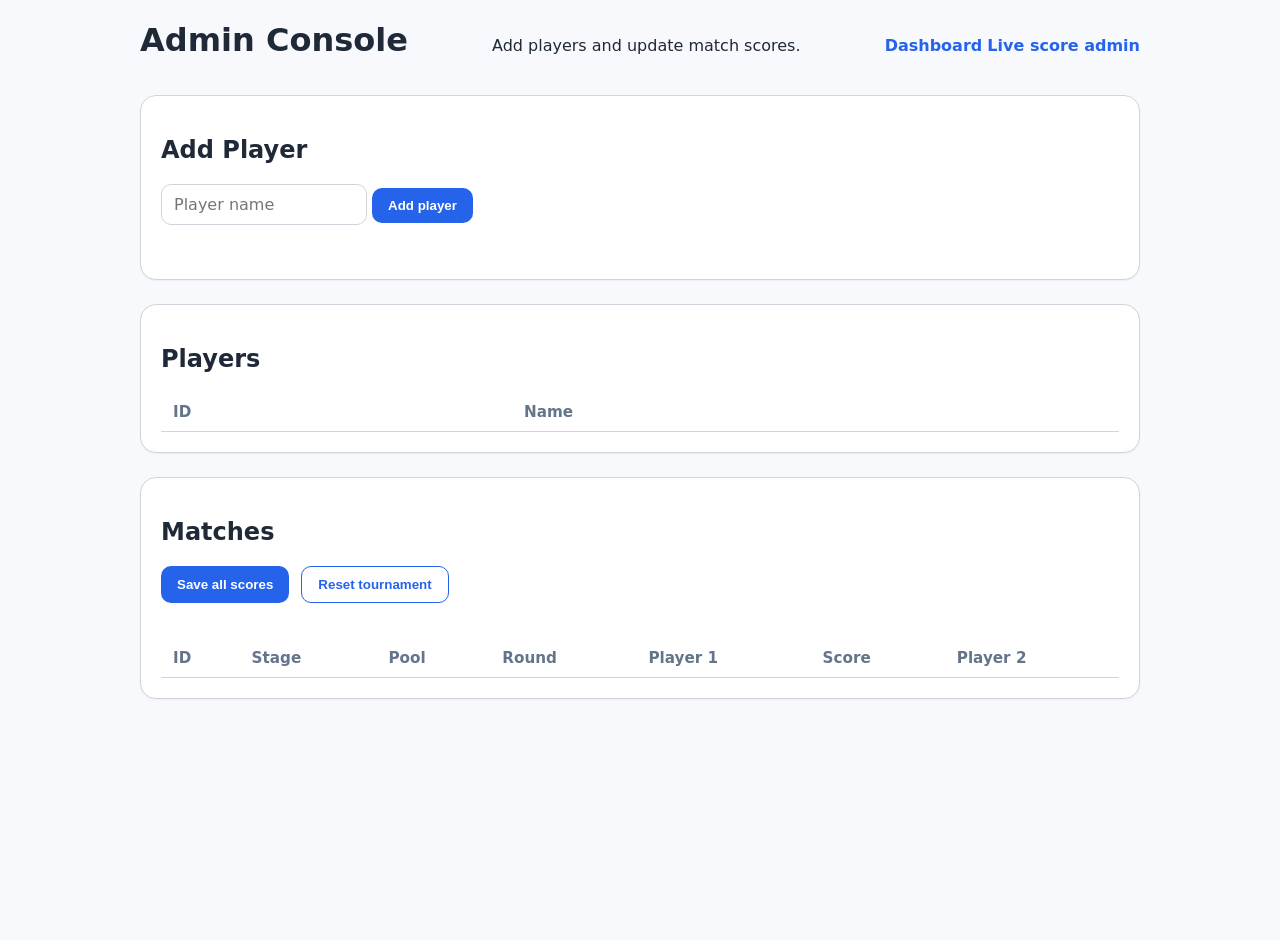
==== static/admin.html @ dbb64b6c "initial commit" ====
<!DOCTYPE html>
<html lang="en">

<head>
    <meta charset="UTF-8" />
    <meta name="viewport" content="width=device-width, initial-scale=1.0" />
    <title>Admin - Table Tennis Tournament</title>
    <link rel="stylesheet" href="/static/style.css" />
</head>

<body data-page="admin">
    <div class="page">
        <header>
            <h1>Admin Console</h1>
            <p>Add players and update match scores.</p>
            <nav>
                <a href="/">Dashboard</a>
                <a href="/admin-live">Live score admin</a>
            </nav>
        </header>

        <section class="card">
            <h2>Add Player</h2>
            <form id="player-form">
                <input id="player-name" type="text" placeholder="Player name" required />
                <button type="submit">Add player</button>
            </form>
            <div id="player-feedback" class="feedback"></div>
        </section>

        <section class="card">
            <h2>Players</h2>
            <div class="table-container">
                <table id="players-table">
                    <thead>
                        <tr>
                            <th>ID</th>
                            <th>Name</th>
                        </tr>
                    </thead>
                    <tbody></tbody>
                </table>
            </div>
        </section>

        <section class="card">
            <h2>Matches</h2>
            <div class="admin-actions">
                <button id="save-all-scores">Save all scores</button>
                <button id="reset-tournament" class="secondary">Reset tournament</button>
            </div>
            <div id="match-feedback" class="feedback"></div>
            <div class="table-container">
                <table id="matches-table">
                    <thead>
                        <tr>
                            <th>ID</th>
                            <th>Stage</th>
                            <th>Pool</th>
                            <th>Round</th>
                            <th>Player 1</th>
                            <th>Score</th>
                            <th>Player 2</th>
                        </tr>
                    </thead>
                    <tbody></tbody>
                </table>
            </div>
        </section>
    </div>
    <script src="/static/app.js"></script>
</body>

</html>
---- static/style.css ----
:root {
    --bg: #f7f9fc;
    --card: #ffffff;
    --text: #1f2937;
    --muted: #64748b;
    --border: #d1d5db;
    --accent: #2563eb;
    --success: #16a34a;
    --danger: #dc2626;
}

body {
    margin: 0;
    font-family: Inter, system-ui, sans-serif;
    background: var(--bg);
    color: var(--text);
}

.page {
    max-width: 1000px;
    margin: 0 auto;
    padding: 20px;
    min-height: 100vh;
}

header {
    display: flex;
    flex-wrap: wrap;
    align-items: baseline;
    justify-content: space-between;
    gap: 16px;
    margin-bottom: 24px;
}

header h1 {
    margin: 0;
}

nav a {
    color: var(--accent);
    text-decoration: none;
    font-weight: 600;
}

.card {
    background: var(--card);
    border: 1px solid var(--border);
    border-radius: 16px;
    box-shadow: 0 1px 2px rgb(15 23 42 / 0.05);
    padding: 20px;
    margin-bottom: 24px;
}

.summary {
    display: grid;
    grid-template-columns: repeat(2, minmax(0, 1fr));
    gap: 20px;
}

table {
    width: 100%;
    min-width: 640px;
    border-collapse: collapse;
}

.table-container {
    width: 100%;
    overflow-x: auto;
}

thead th {
    text-align: left;
    padding: 10px 12px;
    font-size: 0.95rem;
    color: var(--muted);
    border-bottom: 1px solid var(--border);
}

tbody tr td {
    padding: 10px 12px;
    border-bottom: 1px solid #f1f5f9;
}

input[type="text"],
input[type="number"] {
    width: 100%;
    max-width: 180px;
    padding: 10px 12px;
    border: 1px solid var(--border);
    border-radius: 10px;
    font: inherit;
}

.current-match-card {
    display: grid;
    gap: 16px;
}

.score-board {
    display: grid;
    grid-template-columns: repeat(2, minmax(0, 1fr));
    gap: 14px;
}

.player-score {
    background: #f8fbff;
    border: 1px solid #dbeafe;
    border-radius: 18px;
    padding: 18px;
    text-align: center;
}

.player-score span {
    display: block;
    margin-bottom: 8px;
    color: var(--muted);
}

.player-score strong {
    display: block;
    font-size: 2rem;
    margin-bottom: 10px;
}

.score-controls {
    display: flex;
    justify-content: center;
    gap: 10px;
    flex-wrap: wrap;
}

.score-controls button {
    min-width: 48px;
    padding: 10px 14px;
}

.match-meta {
    color: var(--muted);
    font-size: 0.95rem;
}

.match-title {
    font-size: 1.2rem;
    font-weight: 700;
}

.match-status {
    color: var(--accent);
    font-weight: 600;
}

body[data-page="live-score"] {
    margin: 0;
    background: #07152b;
    color: #ffffff;
}

body[data-page="live-score"] .page {
    max-width: none;
    min-height: 100vh;
    padding: 0;
    display: flex;
    align-items: center;
    justify-content: center;
}

body[data-page="live-score"] .live-score-card {
    width: 100%;
    padding: 0;
    box-shadow: none;
    border: none;
    background: transparent;
}

body[data-page="live-score"] .live-score-display {
    display: grid;
    gap: 1rem;
    align-items: center;
    justify-items: center;
    padding: 2rem;
}

body[data-page="live-score"] .live-score-title {
    font-size: clamp(3rem, 6vw, 6rem);
    text-align: center;
    letter-spacing: 0.08em;
    line-height: 1.1;
}

body[data-page="live-score"] .live-score-score {
    font-size: clamp(4rem, 10vw, 10rem);
    font-weight: 800;
    text-align: center;
}

body[data-page="live-score"] .empty {
    font-size: clamp(2rem, 4vw, 4rem);
    text-align: center;
    padding: 1rem;
}

body[data-page="live-score"] header,
body[data-page="live-score"] nav {
    display: none;
}

button {
    padding: 10px 16px;
    border: none;
    border-radius: 10px;
    background: var(--accent);
    color: white;
    font-weight: 600;
    cursor: pointer;
}

button:hover {
    opacity: 0.95;
}

.admin-actions {
    display: flex;
    flex-wrap: wrap;
    gap: 12px;
    margin-bottom: 14px;
}

button.secondary {
    background: transparent;
    color: var(--accent);
    border: 1px solid var(--accent);
}

.feedback {
    margin-top: 12px;
    min-height: 1.4rem;
}

.feedback.success {
    color: var(--success);
}

.feedback.error {
    color: var(--danger);
}

.match-card {
    padding: 14px 18px;
    border: 1px solid var(--border);
    border-radius: 12px;
    margin-bottom: 12px;
    background: #fafbff;
}

.score {
    font-weight: 700;
}

.empty {
    color: var(--muted);
}

@media (max-width: 850px) {
    .summary {
        grid-template-columns: 1fr;
    }
}

@media (max-width: 720px) {
    header {
        align-items: flex-start;
    }

    .admin-actions {
        flex-direction: column;
        align-items: stretch;
    }

    .table-container {
        overflow-x: auto;
    }

    .score-board {
        grid-template-columns: 1fr;
    }

    .player-score {
        padding: 16px;
    }

    input[type="number"] {
        max-width: 100%;
    }

    button {
        width: 100%;
    }
}
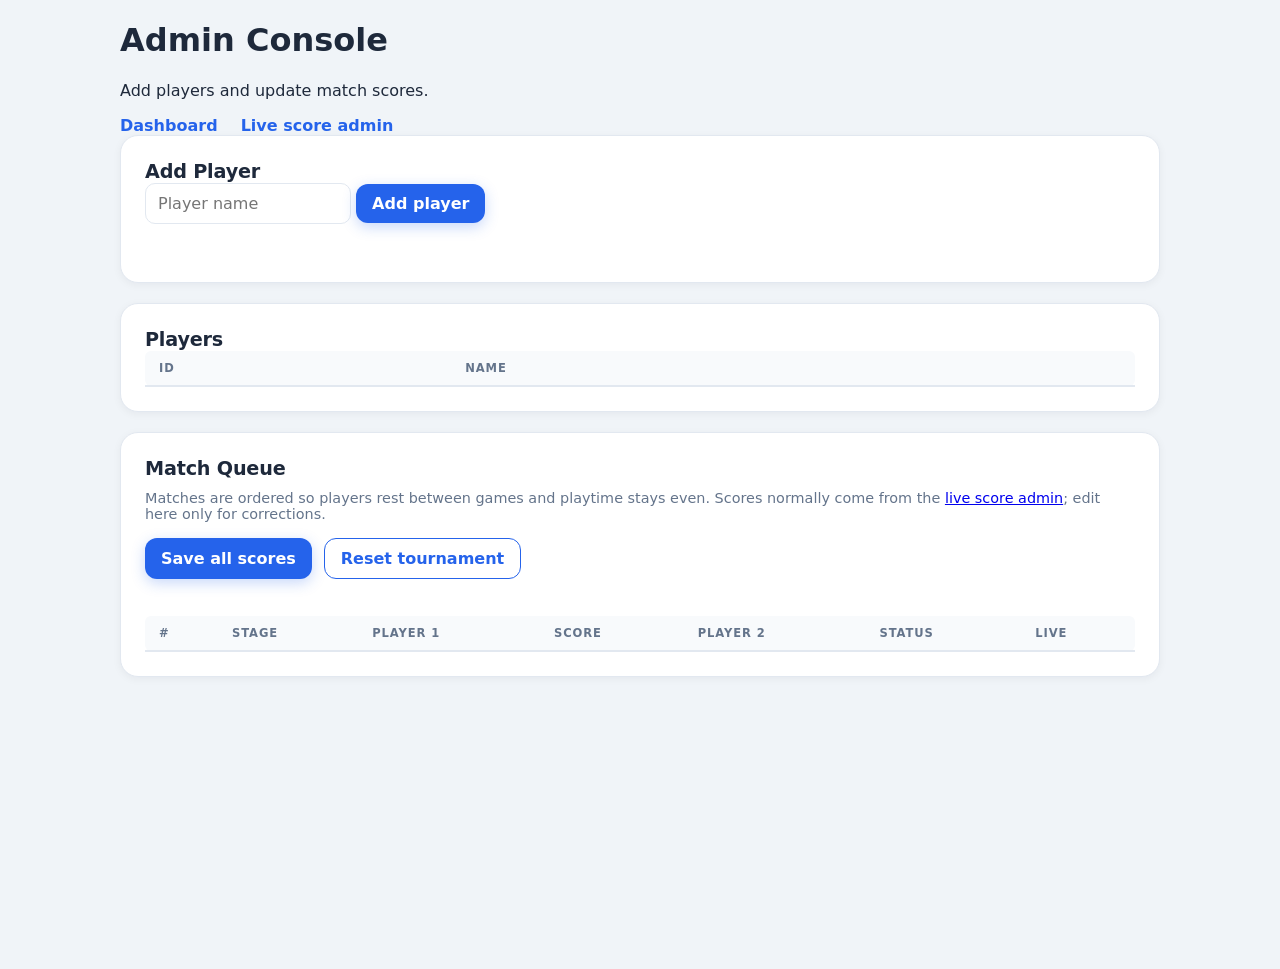
==== commit 84bd2426: "Claude Fable!" ====
--- a/static/admin.html
+++ b/static/admin.html
@@ -36,6 +36,7 @@
                         <tr>
                             <th>ID</th>
                             <th>Name</th>
+                            <th></th>
                         </tr>
                     </thead>
                     <tbody></tbody>
@@ -44,7 +45,8 @@
         </section>
 
         <section class="card">
-            <h2>Matches</h2>
+            <h2>Match Queue</h2>
+            <p class="section-help">Matches are ordered so players rest between games and playtime stays even. Scores normally come from the <a href="/admin-live">live score admin</a>; edit here only for corrections.</p>
             <div class="admin-actions">
                 <button id="save-all-scores">Save all scores</button>
                 <button id="reset-tournament" class="secondary">Reset tournament</button>
@@ -54,13 +56,13 @@
                 <table id="matches-table">
                     <thead>
                         <tr>
-                            <th>ID</th>
+                            <th>#</th>
                             <th>Stage</th>
-                            <th>Pool</th>
-                            <th>Round</th>
                             <th>Player 1</th>
                             <th>Score</th>
                             <th>Player 2</th>
+                            <th>Status</th>
+                            <th>Live</th>
                         </tr>
                     </thead>
                     <tbody></tbody>
--- a/static/style.css
+++ b/static/style.css
@@ -1,14 +1,18 @@
+/* ===== VARIABLES ===== */
 :root {
-    --bg: #f7f9fc;
+    --bg: #f0f4f8;
     --card: #ffffff;
-    --text: #1f2937;
+    --text: #1e293b;
     --muted: #64748b;
-    --border: #d1d5db;
+    --border: #e2e8f0;
     --accent: #2563eb;
     --success: #16a34a;
     --danger: #dc2626;
-}
-
+    --pool-a: #22c55e;
+    --pool-b: #3b82f6;
+}
+
+/* ===== BASE ===== */
 body {
     margin: 0;
     font-family: Inter, system-ui, sans-serif;
@@ -17,70 +21,508 @@
 }
 
 .page {
-    max-width: 1000px;
+    max-width: 1040px;
     margin: 0 auto;
-    padding: 20px;
+    padding: 0 20px 48px;
     min-height: 100vh;
 }
 
-header {
+.dashboard-page {
+    background: linear-gradient(180deg, #e8f5e9 0%, #f0f4f8 25%);
+}
+
+/* ===== HERO ===== */
+header.hero-card {
+    display: grid;
+    grid-template-columns: minmax(0, 1fr) minmax(260px, 400px);
+    gap: 32px;
+    align-items: center;
+    padding: 48px 44px;
+    margin-bottom: 32px;
+    background: linear-gradient(135deg, #0c1e2d 0%, #0d2b1b 45%, #0f3322 100%);
+    border-radius: 24px;
+    box-shadow:
+        0 40px 80px rgba(12, 30, 45, 0.45),
+        0 0 0 1px rgba(255, 255, 255, 0.05);
+    position: relative;
+    overflow: hidden;
+    color: white;
+}
+
+/* Ambient glow effects */
+header.hero-card::before {
+    content: "";
+    position: absolute;
+    inset: 0;
+    background:
+        radial-gradient(ellipse at 15% 50%, rgba(34, 197, 94, 0.18) 0%, transparent 55%),
+        radial-gradient(ellipse at 85% 30%, rgba(37, 99, 235, 0.12) 0%, transparent 50%);
+    pointer-events: none;
+}
+
+/* Subtle grid pattern */
+header.hero-card::after {
+    content: "";
+    position: absolute;
+    inset: 0;
+    background-image:
+        linear-gradient(rgba(255,255,255,0.03) 1px, transparent 1px),
+        linear-gradient(90deg, rgba(255,255,255,0.03) 1px, transparent 1px);
+    background-size: 40px 40px;
+    pointer-events: none;
+}
+
+header.hero-card .hero-copy {
+    position: relative;
+    z-index: 1;
+}
+
+.hero-label {
+    display: inline-flex;
+    align-items: center;
+    gap: 6px;
+    margin-bottom: 14px;
+    padding: 5px 14px;
+    background: rgba(255, 255, 255, 0.09);
+    border: 1px solid rgba(255, 255, 255, 0.14);
+    border-radius: 999px;
+    color: rgba(255, 255, 255, 0.75);
+    font-size: 0.78rem;
+    font-weight: 600;
+    letter-spacing: 0.1em;
+    text-transform: uppercase;
+}
+
+.hero-title {
+    margin: 0 0 6px;
+    font-size: clamp(2.2rem, 3.8vw, 3.2rem);
+    font-weight: 900;
+    line-height: 1.08;
+    color: white;
+    letter-spacing: -0.025em;
+}
+
+/* ===== BOUNCING BALL DECORATION ===== */
+.hero-deco {
+    margin: 22px 0 28px;
+    pointer-events: none;
+}
+
+.tt-court {
+    position: relative;
+    width: 160px;
+    height: 52px;
+    background: linear-gradient(180deg, #1a4731 0%, #15382a 100%);
+    border-radius: 8px;
+    border: 1px solid rgba(255, 255, 255, 0.1);
+    box-shadow: inset 0 1px 0 rgba(255,255,255,0.08);
+    overflow: visible;
+}
+
+.tt-net {
+    position: absolute;
+    left: 50%;
+    top: -6px;
+    width: 2px;
+    height: calc(100% + 12px);
+    background: rgba(255, 255, 255, 0.5);
+    transform: translateX(-50%);
+}
+
+.tt-net::before,
+.tt-net::after {
+    content: "";
+    position: absolute;
+    left: 50%;
+    transform: translateX(-50%);
+    background: rgba(255, 255, 255, 0.6);
+    border-radius: 999px;
+    width: 6px;
+    height: 6px;
+}
+
+.tt-net::before { top: -3px; }
+.tt-net::after { bottom: -3px; }
+
+.tt-ball-bounce {
+    position: absolute;
+    width: 16px;
+    height: 16px;
+    border-radius: 50%;
+    background: radial-gradient(circle at 35% 30%, #fff7ed, #f59e0b 50%, #d97706 100%);
+    box-shadow: 0 0 10px rgba(245, 158, 11, 0.7), 0 0 24px rgba(245, 158, 11, 0.3);
+    top: -18px;
+    left: 28px;
+    animation: ttBounce 1s cubic-bezier(0.33, 0, 0.66, 0) infinite alternate;
+}
+
+@keyframes ttBounce {
+    0%   { top: -18px; left: 28px; }
+    45%  { top: 18px;  left: 28px; }
+    50%  { top: 18px;  left: 28px; }
+    95%  { top: -18px; left: 112px; }
+    100% { top: -18px; left: 112px; }
+}
+
+/* ===== HERO MATCH CARD (glassmorphism) ===== */
+.hero-match-card {
+    position: relative;
+    z-index: 1;
+    display: flex;
+    flex-direction: column;
+    gap: 16px;
+    padding: 26px;
+    border-radius: 20px;
+    background: rgba(255, 255, 255, 0.07);
+    backdrop-filter: blur(16px);
+    -webkit-backdrop-filter: blur(16px);
+    border: 1px solid rgba(255, 255, 255, 0.13);
+    box-shadow:
+        0 8px 32px rgba(0, 0, 0, 0.35),
+        inset 0 1px 0 rgba(255, 255, 255, 0.08);
+    min-height: 180px;
+}
+
+.match-tag {
+    display: flex;
+    align-items: center;
+    gap: 8px;
+    color: rgba(255, 255, 255, 0.8);
+    font-weight: 700;
+    letter-spacing: 0.12em;
+    text-transform: uppercase;
+    font-size: 0.78rem;
+}
+
+/* Pulsing live dot */
+.live-dot {
+    display: inline-block;
+    width: 8px;
+    height: 8px;
+    border-radius: 50%;
+    background: #ef4444;
+    animation: livePulse 1.6s ease infinite;
+    flex-shrink: 0;
+}
+
+@keyframes livePulse {
+    0%   { box-shadow: 0 0 0 0 rgba(239, 68, 68, 0.5); }
+    70%  { box-shadow: 0 0 0 7px rgba(239, 68, 68, 0); }
+    100% { box-shadow: 0 0 0 0 rgba(239, 68, 68, 0); }
+}
+
+.match-score-grid {
+    display: grid;
+    grid-template-columns: 1fr auto 1fr;
+    align-items: center;
+    gap: 12px;
+    flex: 1;
+}
+
+.player-summary {
+    background: rgba(255, 255, 255, 0.07);
+    border: 1px solid rgba(255, 255, 255, 0.1);
+    border-radius: 14px;
+    padding: 16px 12px;
+    text-align: center;
+}
+
+.player-name {
+    display: block;
+    font-size: 0.85rem;
+    color: rgba(255, 255, 255, 0.55);
+    margin-bottom: 8px;
+    font-weight: 500;
+}
+
+.hero-score {
+    display: block;
+    font-size: 3rem;
+    color: white;
+    font-weight: 900;
+    line-height: 1;
+    letter-spacing: -0.02em;
+}
+
+.vs-badge {
+    font-size: 0.85rem;
+    font-weight: 800;
+    color: rgba(255, 255, 255, 0.3);
+    text-transform: uppercase;
+    letter-spacing: 0.06em;
+}
+
+.hero-match-meta {
+    color: rgba(255, 255, 255, 0.45);
+    font-size: 0.88rem;
+}
+
+.hero-match-empty {
+    color: rgba(255, 255, 255, 0.4);
+    font-size: 0.95rem;
+    padding: 28px 0;
+    text-align: center;
+}
+
+/* ===== HERO BUTTONS ===== */
+.hero-actions {
     display: flex;
     flex-wrap: wrap;
-    align-items: baseline;
-    justify-content: space-between;
-    gap: 16px;
-    margin-bottom: 24px;
-}
-
-header h1 {
-    margin: 0;
-}
-
-nav a {
-    color: var(--accent);
+    gap: 12px;
+    position: relative;
+    z-index: 1;
+}
+
+.button {
+    display: inline-flex;
+    align-items: center;
+    justify-content: center;
+    gap: 6px;
     text-decoration: none;
-    font-weight: 600;
-}
-
-.card {
-    background: var(--card);
-    border: 1px solid var(--border);
-    border-radius: 16px;
-    box-shadow: 0 1px 2px rgb(15 23 42 / 0.05);
-    padding: 20px;
-    margin-bottom: 24px;
-}
-
+    padding: 11px 22px;
+    border-radius: 12px;
+    font: inherit;
+    font-weight: 700;
+    font-size: 0.9rem;
+    cursor: pointer;
+    transition: transform 0.15s ease, box-shadow 0.15s ease, opacity 0.15s ease;
+    border: none;
+}
+
+.button:hover {
+    opacity: 0.9;
+    transform: translateY(-2px);
+}
+
+.button-primary {
+    background: linear-gradient(135deg, #16a34a 0%, #15803d 100%);
+    color: white;
+    box-shadow: 0 6px 20px rgba(22, 163, 74, 0.4);
+}
+
+.button-secondary {
+    background: rgba(255, 255, 255, 0.1);
+    color: rgba(255, 255, 255, 0.85);
+    border: 1px solid rgba(255, 255, 255, 0.18);
+}
+
+.button-secondary:hover {
+    background: rgba(255, 255, 255, 0.16);
+}
+
+/* ===== LAYOUT ===== */
 .summary {
     display: grid;
     grid-template-columns: repeat(2, minmax(0, 1fr));
     gap: 20px;
 }
 
-table {
-    width: 100%;
-    min-width: 640px;
-    border-collapse: collapse;
-}
-
+/* ===== CARDS ===== */
+.card {
+    background: var(--card);
+    border: 1px solid var(--border);
+    border-radius: 18px;
+    box-shadow: 0 2px 8px rgba(15, 23, 42, 0.05);
+    padding: 24px;
+    margin-bottom: 20px;
+    transition: box-shadow 0.2s ease;
+}
+
+.card:hover {
+    box-shadow: 0 8px 28px rgba(15, 23, 42, 0.09);
+}
+
+.card-header {
+    display: flex;
+    align-items: center;
+    justify-content: space-between;
+    gap: 16px;
+    margin-bottom: 20px;
+}
+
+.card h2,
+.card h1 {
+    margin: 0;
+    font-size: 1.2rem;
+    font-weight: 800;
+    letter-spacing: -0.01em;
+}
+
+/* ===== POOL CARDS ===== */
+.pool-card {
+    padding: 24px;
+}
+
+.pool-a-card {
+    border-left: 4px solid var(--pool-a);
+}
+
+.pool-b-card {
+    border-left: 4px solid var(--pool-b);
+}
+
+.section-tag {
+    display: inline-flex;
+    align-items: center;
+    justify-content: center;
+    padding: 4px 11px;
+    border-radius: 999px;
+    font-weight: 700;
+    letter-spacing: 0.05em;
+    text-transform: uppercase;
+    font-size: 0.72rem;
+    margin-bottom: 6px;
+    background: rgba(59, 130, 246, 0.1);
+    color: #1d4ed8;
+}
+
+.pool-a-card .section-tag {
+    background: rgba(34, 197, 94, 0.12);
+    color: #15803d;
+}
+
+.pool-b-card .section-tag {
+    background: rgba(59, 130, 246, 0.12);
+    color: #1d4ed8;
+}
+
+.section-note {
+    color: #94a3b8;
+    font-size: 0.88rem;
+    font-weight: 500;
+}
+
+/* ===== TABLES ===== */
 .table-container {
     width: 100%;
     overflow-x: auto;
 }
 
+table {
+    width: 100%;
+    min-width: 380px;
+    border-collapse: collapse;
+    font-size: 0.9rem;
+}
+
 thead th {
     text-align: left;
-    padding: 10px 12px;
-    font-size: 0.95rem;
+    padding: 10px 14px;
+    font-size: 0.72rem;
+    font-weight: 700;
+    letter-spacing: 0.08em;
+    text-transform: uppercase;
     color: var(--muted);
-    border-bottom: 1px solid var(--border);
+    border-bottom: 2px solid var(--border);
+    background: #f8fafc;
+}
+
+thead th:first-child {
+    border-radius: 6px 0 0 6px;
+}
+
+thead th:last-child {
+    border-radius: 0 6px 6px 0;
 }
 
 tbody tr td {
-    padding: 10px 12px;
+    padding: 11px 14px;
     border-bottom: 1px solid #f1f5f9;
-}
-
+    font-weight: 500;
+}
+
+tbody tr:last-child td {
+    border-bottom: none;
+}
+
+tbody tr:hover {
+    background: rgba(37, 99, 235, 0.04);
+}
+
+tbody tr:first-child td {
+    color: #15803d;
+    font-weight: 700;
+}
+
+/* ===== BRACKET CARDS ===== */
+.bracket-card {
+    padding: 24px;
+}
+
+#semifinals-section {
+    border-top: 4px solid #f59e0b;
+}
+
+.trophy-card {
+    border-top: 4px solid #f59e0b;
+    background: linear-gradient(135deg, #fffbeb 0%, #ffffff 60%);
+}
+
+.match-card {
+    padding: 14px 18px;
+    border: 1px solid var(--border);
+    border-radius: 12px;
+    margin-bottom: 10px;
+    background: #fafbff;
+    transition: transform 0.15s ease, box-shadow 0.15s ease;
+}
+
+.match-card:hover {
+    transform: translateY(-1px);
+    box-shadow: 0 6px 18px rgba(15, 23, 42, 0.08);
+}
+
+.score {
+    font-weight: 700;
+}
+
+.empty {
+    color: var(--muted);
+}
+
+/* ===== SHARED BUTTON STYLES ===== */
+button {
+    padding: 10px 16px;
+    border: none;
+    border-radius: 12px;
+    background: var(--accent);
+    color: white;
+    font: inherit;
+    font-weight: 700;
+    cursor: pointer;
+    transition: transform 0.15s ease, box-shadow 0.15s ease, opacity 0.15s ease;
+    box-shadow: 0 4px 14px rgba(37, 99, 235, 0.25);
+}
+
+button:hover {
+    opacity: 0.92;
+    transform: translateY(-1px);
+}
+
+button.secondary {
+    background: transparent;
+    color: var(--accent);
+    border: 1px solid var(--accent);
+    box-shadow: none;
+}
+
+/* ===== ADMIN ===== */
+.admin-actions {
+    display: flex;
+    flex-wrap: wrap;
+    gap: 12px;
+    margin-bottom: 14px;
+}
+
+.feedback {
+    margin-top: 12px;
+    min-height: 1.4rem;
+}
+
+.feedback.success { color: var(--success); }
+.feedback.error   { color: var(--danger); }
+
+/* ===== FORMS ===== */
 input[type="text"],
 input[type="number"] {
     width: 100%;
@@ -91,6 +533,7 @@
     font: inherit;
 }
 
+/* ===== ADMIN SCORE CONTROLS ===== */
 .current-match-card {
     display: grid;
     gap: 16px;
@@ -118,8 +561,9 @@
 
 .player-score strong {
     display: block;
-    font-size: 2rem;
-    margin-bottom: 10px;
+    font-size: 3.2rem;
+    margin-bottom: 12px;
+    font-variant-numeric: tabular-nums;
 }
 
 .score-controls {
@@ -130,8 +574,10 @@
 }
 
 .score-controls button {
-    min-width: 48px;
-    padding: 10px 14px;
+    min-width: 80px;
+    padding: 18px 20px;
+    font-size: 1.5rem;
+    line-height: 1;
 }
 
 .match-meta {
@@ -149,6 +595,151 @@
     font-weight: 600;
 }
 
+/* ===== UP NEXT (dashboard) ===== */
+.up-next-card {
+    border-left: 4px solid #f59e0b;
+}
+
+.up-next-item {
+    display: grid;
+    grid-template-columns: 64px 1fr auto;
+    align-items: center;
+    gap: 14px;
+    padding: 10px 14px;
+    border-bottom: 1px solid #f1f5f9;
+}
+
+.up-next-item:last-child {
+    border-bottom: none;
+}
+
+.up-next-first {
+    background: linear-gradient(90deg, #fffbeb 0%, transparent 80%);
+    border-radius: 10px;
+}
+
+.up-next-order {
+    font-size: 0.72rem;
+    font-weight: 800;
+    letter-spacing: 0.08em;
+    color: #b45309;
+    background: rgba(245, 158, 11, 0.14);
+    border-radius: 999px;
+    padding: 4px 0;
+    text-align: center;
+}
+
+.up-next-players {
+    font-weight: 700;
+}
+
+.up-next-players em {
+    font-style: normal;
+    font-weight: 500;
+    color: var(--muted);
+}
+
+.up-next-meta {
+    color: var(--muted);
+    font-size: 0.85rem;
+}
+
+/* ===== ADMIN QUEUE TABLE ===== */
+.section-help {
+    color: var(--muted);
+    font-size: 0.9rem;
+    margin: 10px 0 16px;
+}
+
+tbody tr.current-row {
+    background: rgba(239, 68, 68, 0.07);
+}
+
+tbody tr.finished-row td {
+    opacity: 0.6;
+}
+
+.score-cell {
+    white-space: nowrap;
+}
+
+button.danger {
+    color: var(--danger);
+    border-color: var(--danger);
+}
+
+button.delete-player {
+    padding: 6px 12px;
+    font-size: 0.8rem;
+    width: auto;
+}
+
+.match-winner {
+    margin-top: 6px;
+    font-weight: 700;
+    color: #b45309;
+}
+
+/* ===== ADMIN LIVE EXTRAS ===== */
+.player-score.serving {
+    border-color: #f59e0b;
+    box-shadow: 0 0 0 2px rgba(245, 158, 11, 0.25);
+}
+
+.winner-banner {
+    padding: 14px 18px;
+    border-radius: 12px;
+    background: linear-gradient(135deg, #fffbeb 0%, #fef3c7 100%);
+    border: 1px solid #fcd34d;
+    color: #92400e;
+    font-size: 1.15rem;
+    font-weight: 800;
+    text-align: center;
+}
+
+.serve-select {
+    display: flex;
+    align-items: center;
+    gap: 10px;
+    flex-wrap: wrap;
+}
+
+.serve-select span {
+    color: var(--muted);
+    font-size: 0.9rem;
+}
+
+.serve-select button {
+    width: auto;
+    padding: 8px 14px;
+    font-size: 0.85rem;
+}
+
+.next-match-row {
+    display: flex;
+    align-items: center;
+    justify-content: space-between;
+    gap: 12px;
+    flex-wrap: wrap;
+    border-top: 1px solid var(--border);
+    padding-top: 16px;
+}
+
+.next-match-row button {
+    width: auto;
+}
+
+.up-next-inline {
+    color: var(--muted);
+}
+
+button:disabled {
+    opacity: 0.4;
+    cursor: not-allowed;
+    transform: none;
+}
+
+/* ===== LIVE SCORE PAGE ===== */
 body[data-page="live-score"] {
     margin: 0;
     background: #07152b;
@@ -174,22 +765,86 @@
 
 body[data-page="live-score"] .live-score-display {
     display: grid;
-    gap: 1rem;
+    gap: 2rem;
     align-items: center;
     justify-items: center;
     padding: 2rem;
-}
-
-body[data-page="live-score"] .live-score-title {
-    font-size: clamp(3rem, 6vw, 6rem);
-    text-align: center;
-    letter-spacing: 0.08em;
-    line-height: 1.1;
-}
-
-body[data-page="live-score"] .live-score-score {
-    font-size: clamp(4rem, 10vw, 10rem);
+    width: 100%;
+    box-sizing: border-box;
+}
+
+body[data-page="live-score"] .live-score-meta {
+    font-size: clamp(1.2rem, 2.5vw, 2rem);
+    letter-spacing: 0.18em;
+    text-transform: uppercase;
+    color: rgba(255, 255, 255, 0.55);
+    font-weight: 600;
+}
+
+body[data-page="live-score"] .live-players {
+    display: grid;
+    grid-template-columns: 1fr auto 1fr;
+    align-items: center;
+    gap: clamp(1rem, 4vw, 4rem);
+    width: 100%;
+    max-width: 1400px;
+}
+
+body[data-page="live-score"] .live-player {
+    text-align: center;
+    min-width: 0;
+}
+
+body[data-page="live-score"] .live-player-name {
+    font-size: clamp(2rem, 4.5vw, 4.5rem);
+    line-height: 1.15;
+    margin-bottom: 0.5rem;
+    overflow-wrap: anywhere;
+}
+
+body[data-page="live-score"] .serve-ball {
+    display: inline-block;
+    animation: livePulse 1.6s ease infinite;
+    border-radius: 50%;
+}
+
+body[data-page="live-score"] .live-player-score {
+    font-size: clamp(6rem, 16vw, 16rem);
+    font-weight: 900;
+    line-height: 1;
+    font-variant-numeric: tabular-nums;
+}
+
+body[data-page="live-score"] .live-divider {
+    font-size: clamp(3rem, 7vw, 7rem);
+    color: rgba(255, 255, 255, 0.35);
+    font-weight: 300;
+}
+
+body[data-page="live-score"] .live-winner {
+    font-size: clamp(2rem, 5vw, 5rem);
     font-weight: 800;
+    color: #fbbf24;
+    text-align: center;
+}
+
+body[data-page="live-score"] .live-matchpoint {
+    font-size: clamp(1.5rem, 3.5vw, 3.5rem);
+    font-weight: 800;
+    color: #f87171;
+    letter-spacing: 0.12em;
+    animation: textPulse 1.4s ease infinite;
+    text-align: center;
+}
+
+@keyframes textPulse {
+    0%, 100% { opacity: 1; }
+    50%      { opacity: 0.45; }
+}
+
+body[data-page="live-score"] .live-upnext {
+    font-size: clamp(1.1rem, 2.2vw, 2rem);
+    color: rgba(255, 255, 255, 0.5);
     text-align: center;
 }
 
@@ -204,60 +859,28 @@
     display: none;
 }
 
-button {
-    padding: 10px 16px;
-    border: none;
-    border-radius: 10px;
-    background: var(--accent);
-    color: white;
+/* ===== PAGE FOOTER ===== */
+.page-footer {
+    text-align: center;
+    color: #475569;
+    padding-top: 18px;
+}
+
+/* ===== NAV ===== */
+nav a {
+    color: var(--accent);
+    text-decoration: none;
     font-weight: 600;
-    cursor: pointer;
-}
-
-button:hover {
-    opacity: 0.95;
-}
-
-.admin-actions {
-    display: flex;
-    flex-wrap: wrap;
-    gap: 12px;
-    margin-bottom: 14px;
-}
-
-button.secondary {
-    background: transparent;
-    color: var(--accent);
-    border: 1px solid var(--accent);
-}
-
-.feedback {
-    margin-top: 12px;
-    min-height: 1.4rem;
-}
-
-.feedback.success {
-    color: var(--success);
-}
-
-.feedback.error {
-    color: var(--danger);
-}
-
-.match-card {
-    padding: 14px 18px;
-    border: 1px solid var(--border);
-    border-radius: 12px;
-    margin-bottom: 12px;
-    background: #fafbff;
-}
-
-.score {
-    font-weight: 700;
-}
-
-.empty {
-    color: var(--muted);
+    margin-right: 18px;
+}
+
+/* ===== RESPONSIVE ===== */
+@media (max-width: 900px) {
+    header.hero-card {
+        grid-template-columns: 1fr;
+        padding: 32px 28px;
+        gap: 24px;
+    }
 }
 
 @media (max-width: 850px) {
@@ -267,8 +890,47 @@
 }
 
 @media (max-width: 720px) {
-    header {
-        align-items: flex-start;
+    .page {
+        padding: 0 16px 40px;
+    }
+
+    header.hero-card {
+        padding: 28px 22px;
+        border-radius: 18px;
+        margin-bottom: 24px;
+    }
+
+    .hero-title {
+        font-size: 2.2rem;
+    }
+
+    .summary {
+        grid-template-columns: 1fr;
+    }
+
+    table {
+        min-width: 0;
+    }
+
+    .hero-actions {
+        flex-direction: column;
+        align-items: stretch;
+    }
+
+    .score-board {
+        grid-template-columns: 1fr;
+    }
+
+    .player-score {
+        padding: 16px;
+    }
+
+    input[type="number"] {
+        max-width: 100%;
+    }
+
+    button {
+        width: 100%;
     }
 
     .admin-actions {
@@ -279,20 +941,4 @@
     .table-container {
         overflow-x: auto;
     }
-
-    .score-board {
-        grid-template-columns: 1fr;
-    }
-
-    .player-score {
-        padding: 16px;
-    }
-
-    input[type="number"] {
-        max-width: 100%;
-    }
-
-    button {
-        width: 100%;
-    }
-}+}
